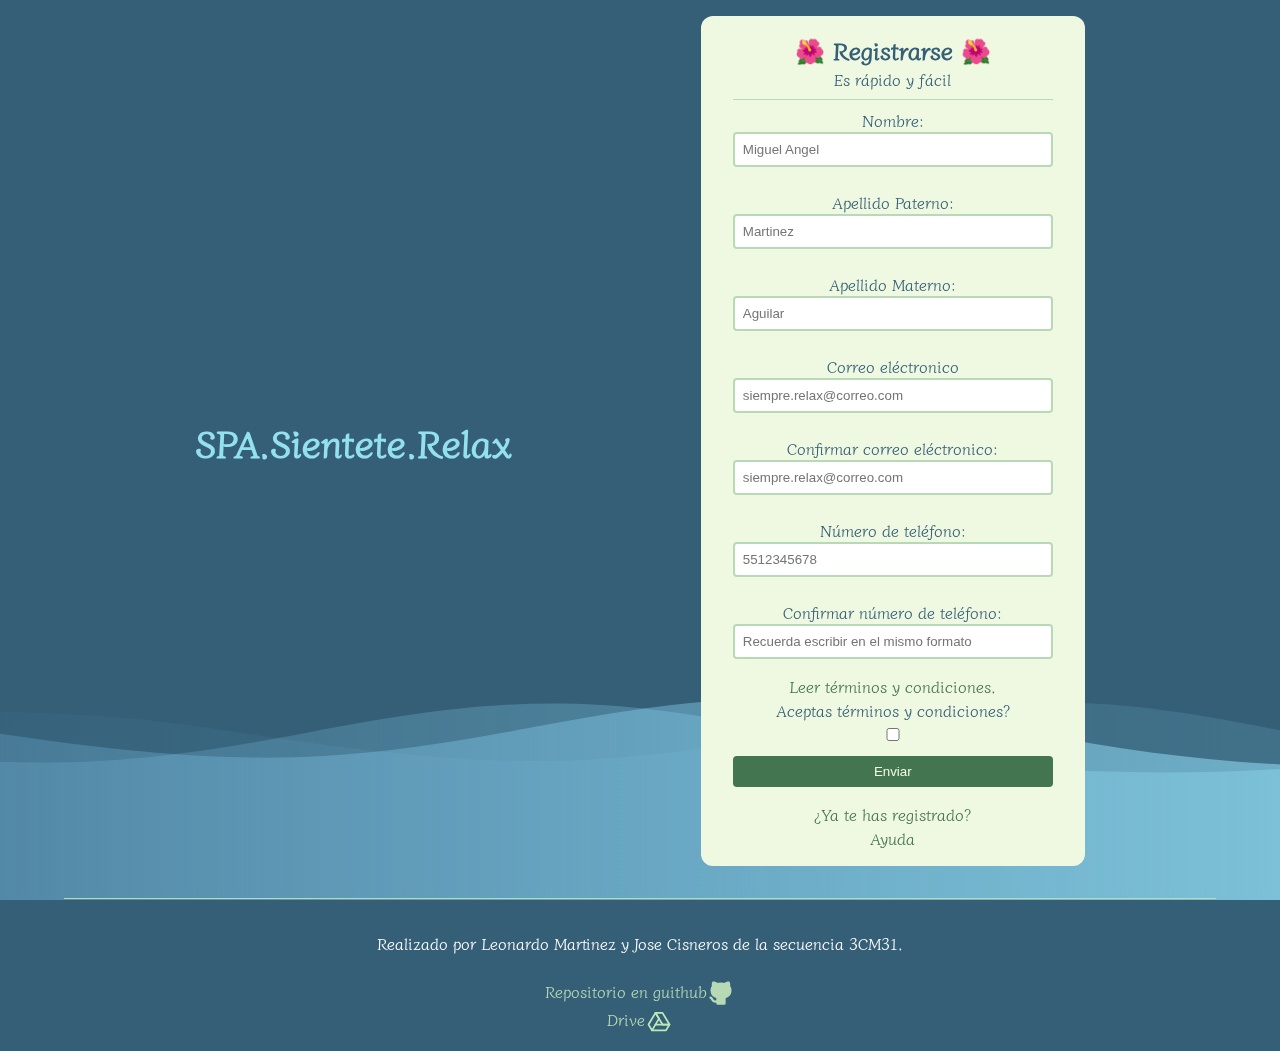
==== index.html @ 3a958ce1 "Inicio de sesión" ====
<!DOCTYPE html>
<html lang="es">
  <head>
    <meta charset="UTF-8">
    <meta name="viewport" content="width=device-width">
    <meta name="robots" content="index, follow">
    <meta name="theme-color" content="#14946E">
    <meta name="description" content="Un sistema de SPA para el registro de un cliente.">
    <!-- OPEN GRAPH ToDo-->
    <meta property="og:image" content="">
    <meta property="og:image:alt" content="Un sistema de SPA para el registro de un cliente.">
    <title>SPA</title>
    <link rel="icon" type="image/ico" href="img/icono.ico">
    <!--Style-->
    <link rel="preload" href="css/style.css" as="style">
    <link rel="stylesheet" href="css/style.css">
    <!--Tipografía-->
    <link rel="preconnect" href="https://fonts.googleapis.com">
    <link rel="preconnect" href="https://fonts.gstatic.com" crossorigin>
    <link href="https://fonts.googleapis.com/css2?family=Arvo&family=Diphylleia&display=swap" rel="stylesheet">
    <link href="https://fonts.googleapis.com/css2?family=Crimson+Text&display=swap" rel="stylesheet">
  </head>

  <body>
    <div class="flex">  
      <header>
        <h1>SPA.Sientete.Relax</h1>
      </header>
      <!--Formulario-->
      <section class="registrarse">
        <fieldset>
          <legend><h2>🌺 Registrarse 🌺</h2>Es rápido y fácil</legend>
          <form id="registro"> 
            <label for="nombre">Nombre: </label>
            <div class="campo">
              <input
                type="text"
                id="nombre"
                name="nombre"
                placeholder="Miguel Angel"
                pattern="[A-Za-zÁÉÍÓÚáéíóúüÜñÑ ]+"
                required
              >
            </div>
            <label for="apellidoP">Apellido Paterno: </label>
            <div class="campo">
                <input
                type="text"
                id="apellidoP"
                name="apellidoP"
                placeholder="Martinez"
                pattern="[A-Za-zÁÉÍÓÚáéíóúüÜñÑ ]+"
                required
              >
            </div>
            <label for="apellidoM">Apellido Materno: </label>
            <div class="campo">
                <input
                type="text"
                id="apellidoM"
                name="apellidoM"
                placeholder="Aguilar"
                required
              >
            </div>
            <label for="email">Correo eléctronico</label>
            <div class="campo">
              <input
                type="email"
                id="email"
                name="email"
                placeholder="siempre.relax@correo.com"
                pattern="[a-zA-Z0-9._%+-]+@[a-zA-Z0-9.-]+\.[a-zA-Z]{2,}"
                required
              >
              <p id="savedC"></p>
            </div>
            <label for="emailV"> Confirmar correo eléctronico:</label>
            <div class="campo">
              <input type="email" 
              id="emailV" 
              name="emailV" 
              placeholder="siempre.relax@correo.com"
              required
              >
              <p id="noMatchC"></p>
            </div>
            <label for="telefono">Número de teléfono: </label>
            <div class="campo">
              <input
              type="tel"
              id="telefono"
              name="telefono"
              placeholder="5512345678"
              pattern="[0-9]{10}"
              required
              >
            </div>
            <p id="savedT"></p>     
            <label for="telefonoV">Confirmar número de teléfono: </label>
            <div class="campo">  
              <input 
              type="tel" 
              id="telefonoV" 
              name="telefonoV"
              placeholder="Recuerda escribir en el mismo formato" 
              required
              >
            </div>
            <p id="noMatchT"></p>
            <a href="#" id="abrirT">Leer términos y condiciones.</a>
            <div class="campo"> 
            <label for="terminos">Aceptas términos y condiciones?</label>
            
              <input 
              type="checkbox" 
              id="terminos" 
              name="terminos" 
              required
              >
            </div>
            <div class="campo">
              <input type="submit" value="Enviar" class="enviar">
            </div>
          </form>
        </fieldset>
        <div class="footerRegistro">
          <div class="registrado">
              <a href="#" id="abrirIS">¿Ya te has registrado?</a>
              <div>
                <a href="#" id="abrirA">Ayuda</a>
              </div>
              <!--Inicio de Sesión-->
            <dialog id="ventanaIS">
              <div class="cerrar">
                <button id="cerrarIS">X</button>
              </div>
              <fieldset>
                <legend><h2>Iniciar sesión</h2></legend>
                <form id="formIniciarSesion">
                  <p id="noSavedN"></p>
                  <label for="nombreIS">Nombre: 
                    <input type="text" id="nombreIS" name="nombreIS" required>
                  </label>
                  <p id="noSavedC"></p>
                  <label for="emailIS">Correo eléctronico:
                    <input type="email" id="emailIS" name="emailIS" required>
                  </label>
                  <p id="noSavedT"></p>
                  <label for="telefonoIS">Teléfono:
                    <input type="tel" id="telefonoIS" name="telefonoIS" required>
                  </label>
                  <input 
                  id="iniciarS"
                  name="iniciarS" 
                  type="submit" 
                  value="Iniciar sesión"
                  class="enviar"
                  >
                </form>
              </fieldset>
            </dialog>
          </div> 
        </div>
      </section>
      <!--Terminos y Condiciones-->
      <section class="terminosYCondiciones">
        <dialog id="ventanaT">
          <h2>Términos y condiciones.</h2>
          <p>
            1. Aceptación de Términos Al acceder y utilizar nuestro sistema de
            spa, aceptas cumplir con los siguientes términos y condiciones. Si no
            estás de acuerdo con alguno de estos términos, te instamos a que no
            utilices nuestros servicios.
          </p>
          <p>
            2. Reservas y Cancelaciones
            <br>
            2.1. Reservas: Las reservas de servicios de spa se pueden realizar a
            través de nuestro sistema en línea o contactando directamente con
            nosotros. Al realizar una reserva, aceptas proporcionar información
            precisa y completa.
            <br>
            2.2. Cancelaciones: Te pedimos que notifiques cualquier cancelación
            con la mayor antelación posible. Podemos aplicar políticas de
            cancelación que pueden implicar cargos en ciertos casos.
          </p>
          <p>
            3. Política de Pagos.
            <br>
            3.1. Pagos: Los pagos por servicios se realizarán de acuerdo con
            nuestras tarifas vigentes. Aceptamos varios métodos de pago, que se
            detallarán durante el proceso de reserva.
            <br>
            3.2. Tarifas y Descuentos: Nos reservamos el derecho de cambiar
            nuestras tarifas en cualquier momento. Cualquier descuento o promoción
            estará sujeto a términos y condiciones específicos.
          </p>
          <p>
            4. Política de Privacidad
            <br>
            4.1. Información Personal: Al utilizar nuestros servicios, aceptas
            nuestra política de privacidad que regula el manejo de tu información
            personal. Consulta nuestra Declaración de Privacidad para obtener más
            detalles.
          </p>
          <p>
            5. Comportamiento del Cliente
            <br>
            5.1. Conducta Adecuada: Esperamos que todos nuestros clientes
            mantengan un comportamiento respetuoso y adecuado durante su visita al
            spa. Nos reservamos el derecho de negar servicios a cualquier persona
            que no cumpla con estas expectativas.
          </p>
          <p>
            6. Cambios en los Términos y Condiciones
            <br>
            6.1. Modificaciones: Nos reservamos el derecho de realizar cambios en
            estos términos y condiciones en cualquier momento. Los cambios serán
            efectivos inmediatamente después de su publicación en nuestro sistema.
          </p>
          <p>
            7. Limitación de Responsabilidad
            <br>
            7.1. Uso bajo su propio riesgo: El uso de nuestros servicios es bajo
            su propio riesgo. No nos hacemos responsables de lesiones, daños o
            pérdidas sufridas durante o como resultado del uso de nuestros
            servicios.
          </p>
          <p>
            8. Ley Aplicable
            <br>
            8.1. Jurisdicción: Estos términos y condiciones se rigen por las leyes
            del lugar donde operamos, y cualquier disputa estará sujeta a la
            jurisdicción de los tribunales de esa ubicación.
          </p>
        <div class="cerrar"><button id="cerrarT">Cerrar</button></div>
        </dialog>
      </section>
      <!--Boton de Ayuda-->
      <section class="preguntas">
        <dialog id="ventanaA">
          <h2>Preguntas frecuentes.</h2>
          <details>
            <summary>Campos sin capturar.</summary>
            Revisa bien que hayas capturado todos los datos, he inclusive revisa
            si has aceptado nuestros terminos y condiciones.
          </details>
          <details>
            <summary>Los campos no coinciden.</summary>
            Revisa bien que hayas capturado todos los datos, he inclusive revisa
            si has aceptado nuestros terminos y condiciones.
          </details>
          <details>
            <summary>Teléfono y/o Correo ya registrados</summary>
            Revisa bien que hayas capturado todos los datos, he inclusive revisa
            si has aceptado nuestros terminos y condiciones.
          </details>
          <details>
            <summary>No he recibido mi correo de confirmación.</summary>
            Revisa bien que hayas capturado todos los datos, he inclusive revisa
            si has aceptado nuestros terminos y condiciones.
          </details>
          <details>
            <summary>No he confirmado el correo eléctronico.</summary>
            Revisa bien que hayas capturado todos los datos, he inclusive revisa
            si has aceptado nuestros terminos y condiciones.
          </details>
          <details>
            <summary>Ya me he registrado.</summary>
            Revisa bien que hayas capturado todos los datos, he inclusive revisa
            si has aceptado nuestros terminos y condiciones.
          </details>
          <button id="cerrarA">Cerrar</button>
        </dialog>
      </section>
    </div>
    <!--Fin de la pagina-->
    <footer>
      <p class="creditos">Realizado por Leonardo Martinez y  Jose Cisneros de la secuencia 3CM31.</p>
      <br>
      <ul>
        <li>
          <a href="https://github.com/Lstrappare/SistemaSPA.git"
            >Repositorio en guithub
            <svg xmlns="http://www.w3.org/2000/svg" class="icon icon-tabler icon-tabler-brand-github-filled" width="28" height="28" viewBox="0 0 24 24" stroke-width="1.5" stroke="#000000" fill="none" stroke-linecap="round" stroke-linejoin="round">
              <path stroke="none" d="M0 0h24v24H0z" fill="none"/>
              <path d="M5.315 2.1c.791 -.113 1.9 .145 3.333 .966l.272 .161l.16 .1l.397 -.083a13.3 13.3 0 0 1 4.59 -.08l.456 .08l.396 .083l.161 -.1c1.385 -.84 2.487 -1.17 3.322 -1.148l.164 .008l.147 .017l.076 .014l.05 .011l.144 .047a1 1 0 0 1 .53 .514a5.2 5.2 0 0 1 .397 2.91l-.047 .267l-.046 .196l.123 .163c.574 .795 .93 1.728 1.03 2.707l.023 .295l.007 .272c0 3.855 -1.659 5.883 -4.644 6.68l-.245 .061l-.132 .029l.014 .161l.008 .157l.004 .365l-.002 .213l-.003 3.834a1 1 0 0 1 -.883 .993l-.117 .007h-6a1 1 0 0 1 -.993 -.883l-.007 -.117v-.734c-1.818 .26 -3.03 -.424 -4.11 -1.878l-.535 -.766c-.28 -.396 -.455 -.579 -.589 -.644l-.048 -.019a1 1 0 0 1 .564 -1.918c.642 .188 1.074 .568 1.57 1.239l.538 .769c.76 1.079 1.36 1.459 2.609 1.191l.001 -.678l-.018 -.168a5.03 5.03 0 0 1 -.021 -.824l.017 -.185l.019 -.12l-.108 -.024c-2.976 -.71 -4.703 -2.573 -4.875 -6.139l-.01 -.31l-.004 -.292a5.6 5.6 0 0 1 .908 -3.051l.152 -.222l.122 -.163l-.045 -.196a5.2 5.2 0 0 1 .145 -2.642l.1 -.282l.106 -.253a1 1 0 0 1 .529 -.514l.144 -.047l.154 -.03z" stroke-width="0" fill="currentColor" />
            </svg>
          </a>
        </li>
        <li>
          <a
            href="https://drive.google.com/drive/folders/1XBI8LFywdgY94xcroCEnF5yWQRRcpbFb?usp=sharing"
          >
            Drive
            <svg xmlns="http://www.w3.org/2000/svg" class="icon icon-tabler icon-tabler-brand-google-drive" width="28" height="28" viewBox="0 0 24 24" stroke-width="1.5" stroke="#bce9ba" fill="none" stroke-linecap="round" stroke-linejoin="round">
              <path stroke="none" d="M0 0h24v24H0z" fill="none"/>
              <path d="M12 10l-6 10l-3 -5l6 -10z" />
              <path d="M9 15h12l-3 5h-12" />
              <path d="M15 15l-6 -10h6l6 10z" />
            </svg>
          </a>
        </li>
      </ul>
    </footer>
    <svg class="fondo" version="1.1" xmlns="http://www.w3.org/2000/svg"
		  xmlns:xlink="http://www.w3.org/1999/xlink" x="0px" y="0px" width="100%" height="100%" viewBox="0 0 1600 900" preserveAspectRatio="xMidYMax slice">
      <defs>
        <linearGradient id="bg">
          <stop offset="0%" style="stop-color:rgba(130, 201, 249, 0.06)"></stop>
          <stop offset="100%" style="stop-color:#93e0efb7"></stop>
          <stop offset="50%" style="stop-color:#447551"></stop>
        </linearGradient>
        <path id="wave" fill="url(#bg)" d="M-363.852,502.589c0,0,236.988-41.997,505.475,0
        s371.981,38.998,575.971,0s293.985-39.278,505.474,5.859s493.475,48.368,716.963-4.995v560.106H-363.852V502.589z" />
      </defs>
      <g>
        <use xlink:href='#wave' opacity=".3">
          <animateTransform
            attributeName="transform"
            attributeType="XML"
            type="translate"
            dur="10s"
            calcMode="spline"
            values="270 230; -334 180; 270 230"
            keyTimes="0; .5; 1"
            keySplines="0.42, 0, 0.58, 1.0;0.42, 0, 0.58, 1.0"
            repeatCount="indefinite" />
        </use>
        <use xlink:href='#wave' opacity=".6">
          <animateTransform
            attributeName="transform"
            attributeType="XML"
            type="translate"
            dur="8s"
            calcMode="spline"
            values="-270 230;243 220;-270 230"
            keyTimes="0; .6; 1"
            keySplines="0.42, 0, 0.58, 1.0;0.42, 0, 0.58, 1.0"
            repeatCount="indefinite" />
        </use>
        <use xlink:href='#wave' opacty=".9">
          <animateTransform
            attributeName="transform"
            attributeType="XML"
            type="translate"
            dur="6s"
            calcMode="spline"
            values="0 230;-140 200;0 230"
            keyTimes="0; .4; 1"
            keySplines="0.42, 0, 0.58, 1.0;0.42, 0, 0.58, 1.0"
            repeatCount="indefinite" />
        </use>
      </g>
    </svg>
    <script src="script.js"></script>
  </body>
</html>
---- css/style.css ----
/* Paleta de colores */
:root{
  --colorPrimario:#345f77; 
  --colorSecundario:#93e0ef;
  --colorFondo:#eff8e1;
  --colorElementos:#b7d9b6;
  --colorNeutro:#447551;
  --error: #ff0000;
  --negro: #000;
  --blanco: #fff;
}

/* Resetear estilos */
* {
  margin: 0;
  padding: 0;
  box-sizing: border-box;
}

body {
  font-family: 'Arvo', serif;
  font-family: 'Diphylleia', serif;
  background-color: var(--colorPrimario);
  margin: 1rem 4rem;
}

.flex{
  display: flex;
  flex-direction: column;
  align-items: center;
}

header {
  font-size: .8rem;
  margin-bottom: 1rem;
  text-align: center;
  color: var(--colorSecundario);
}

/* Formulario de registro */
.registrarse {
  color: var(--colorPrimario);
  font-size: .8rem;
  padding: 1rem 2rem;
  text-align: center;
  max-width: 400rem ;
  background-color: var(--colorFondo);
  border-radius: 12px;
}

fieldset {
  border: hidden;
}

form {
  display: flex;
  flex-direction: column;
  align-items: center;
}

legend {
  font-size: .8rem;
  width: 100%;
  border-bottom: 1px solid var(--colorElementos); 
  padding-bottom: .5rem;
}
  
input {
  padding: .3rem;
  margin-bottom: 8px;
  border: 2px solid var(--colorElementos);
  border-radius: 4px;
}

@media (min-width: 375px) {
  header{
    font-size: 1rem;
  }

  .registrarse{
    font-size: .9rem;
  }

  legend{
    font-size: .9rem;
  }

  input{
    padding: .5rem;
  }
}

@media (min-width: 425px) {
  .registrarse{
    font-size: 1rem;
  }

  legend{
    font-size: 1rem;
  }
}

.campo{
  max-width: 30rem;
}

/* Mensajes de error */
#noMatchC, #noMatchT, #savedT, #savedC,
#noSavedN, #noSavedC, #noSavedT{
  color: var(--error);
}

a{
  text-decoration: none;
  color: var(--colorNeutro);
}

a:hover{
  text-decoration: underline;
}
  
.enviar {
  border: 0;
  background-color: var(--colorNeutro);
  color: var(--colorFondo);
  cursor: pointer;
}

.enviar:hover{
  background-color: var(--colorElementos);
  color: var(--colorNeutro);
}

/* Ventanas */

dialog{
  border: 3px solid var(--colorElementos);
  background-color: var(--colorFondo);
  margin: 1rem;
  padding: 1rem;
  font-family: 'Crimson Text', serif;
  width: 14.4rem;
  max-height: 31rem;
  top: 50%;
  left: 50%;
  transform: translate(-57%, -50%);
}

#ventanaIS{
  font-family: 'Arvo', serif;
  font-family: 'Diphylleia', serif;
}

#ventanaIS legend{
  padding: .5rem;
  border-top: 1px solid var(--colorElementos);
}

#cerrarT, #cerrarA{
  background-color: var(--colorNeutro);
  color: var(--colorFondo);
  border-radius: 4px;
  margin-top: .5rem;
  padding: .2rem 1rem;
}

#cerrarT:hover{
  background-color: var(--colorElementos);
  color: var(--colorNeutro);
}

.cerrar{
  text-align: right;
}

#cerrarIS{
  margin-bottom: .2rem;
  border-radius: 4px;
  border: 0;
  background-color: var(--colorNeutro);
  width: 1.3rem;
  height: 1.2rem;
  color: var(--colorElementos);
}

#cerrarIS:hover {
  background-color: var(--colorElementos);
  color: var(--colorNeutro);
}

/*Pantallas grandes*/
@media (min-width: 768px) {
  .flex{
    flex-direction: row;
    justify-content: center;
  }

  header{
    font-size: 1.2rem;
    width: 10rem;
    margin: 0 15%;
  }

  .registrarse {
    text-align: center;
    width: 30rem;
    margin: 0 15%;
    padding: 1rem 2rem;
  }

  label{
    margin-top: .5rem;
  }

  input{
    width: 20rem;
    margin-bottom: 15px;
  }

  dialog{
    width: 25rem;
    top: 50%;
    left: 50%;
    transform: translate(-50%, -50%);
  }
}
  
/* footer styles */
footer {
  text-align: center;
  margin-top: 2rem;
  padding-top: 2rem;
  border-top: 1px solid var(--colorElementos);
}

.creditos{
  color: var(--blanco);
}

ul{
  list-style: none;
}
  
footer a {
  
  color: var(--colorElementos);
  display: flex;
  justify-content: center;
}

/*Fondo de pantalla*/
.fondo {
  z-index: -1;
  position: fixed;
  bottom: 0;
  left: 0;
  width: 100vw;
  height: 100vh;
}
---- css/style.css ----
/* Paleta de colores */
:root{
  --colorPrimario:#345f77; 
  --colorSecundario:#93e0ef;
  --colorFondo:#eff8e1;
  --colorElementos:#b7d9b6;
  --colorNeutro:#447551;
  --error: #ff0000;
  --negro: #000;
  --blanco: #fff;
}

/* Resetear estilos */
* {
  margin: 0;
  padding: 0;
  box-sizing: border-box;
}

body {
  font-family: 'Arvo', serif;
  font-family: 'Diphylleia', serif;
  background-color: var(--colorPrimario);
  margin: 1rem 4rem;
}

.flex{
  display: flex;
  flex-direction: column;
  align-items: center;
}

header {
  font-size: .8rem;
  margin-bottom: 1rem;
  text-align: center;
  color: var(--colorSecundario);
}

/* Formulario de registro */
.registrarse {
  color: var(--colorPrimario);
  font-size: .8rem;
  padding: 1rem 2rem;
  text-align: center;
  max-width: 400rem ;
  background-color: var(--colorFondo);
  border-radius: 12px;
}

fieldset {
  border: hidden;
}

form {
  display: flex;
  flex-direction: column;
  align-items: center;
}

legend {
  font-size: .8rem;
  width: 100%;
  border-bottom: 1px solid var(--colorElementos); 
  padding-bottom: .5rem;
}
  
input {
  padding: .3rem;
  margin-bottom: 8px;
  border: 2px solid var(--colorElementos);
  border-radius: 4px;
}

@media (min-width: 375px) {
  header{
    font-size: 1rem;
  }

  .registrarse{
    font-size: .9rem;
  }

  legend{
    font-size: .9rem;
  }

  input{
    padding: .5rem;
  }
}

@media (min-width: 425px) {
  .registrarse{
    font-size: 1rem;
  }

  legend{
    font-size: 1rem;
  }
}

.campo{
  max-width: 30rem;
}

/* Mensajes de error */
#noMatchC, #noMatchT, #savedT, #savedC,
#noSavedN, #noSavedC, #noSavedT{
  color: var(--error);
}

a{
  text-decoration: none;
  color: var(--colorNeutro);
}

a:hover{
  text-decoration: underline;
}
  
.enviar {
  border: 0;
  background-color: var(--colorNeutro);
  color: var(--colorFondo);
  cursor: pointer;
}

.enviar:hover{
  background-color: var(--colorElementos);
  color: var(--colorNeutro);
}

/* Ventanas */

dialog{
  border: 3px solid var(--colorElementos);
  background-color: var(--colorFondo);
  margin: 1rem;
  padding: 1rem;
  font-family: 'Crimson Text', serif;
  width: 14.4rem;
  max-height: 31rem;
  top: 50%;
  left: 50%;
  transform: translate(-57%, -50%);
}

#ventanaIS{
  font-family: 'Arvo', serif;
  font-family: 'Diphylleia', serif;
}

#ventanaIS legend{
  padding: .5rem;
  border-top: 1px solid var(--colorElementos);
}

#cerrarT, #cerrarA{
  background-color: var(--colorNeutro);
  color: var(--colorFondo);
  border-radius: 4px;
  margin-top: .5rem;
  padding: .2rem 1rem;
}

#cerrarT:hover{
  background-color: var(--colorElementos);
  color: var(--colorNeutro);
}

.cerrar{
  text-align: right;
}

#cerrarIS{
  margin-bottom: .2rem;
  border-radius: 4px;
  border: 0;
  background-color: var(--colorNeutro);
  width: 1.3rem;
  height: 1.2rem;
  color: var(--colorElementos);
}

#cerrarIS:hover {
  background-color: var(--colorElementos);
  color: var(--colorNeutro);
}

/*Pantallas grandes*/
@media (min-width: 768px) {
  .flex{
    flex-direction: row;
    justify-content: center;
  }

  header{
    font-size: 1.2rem;
    width: 10rem;
    margin: 0 15%;
  }

  .registrarse {
    text-align: center;
    width: 30rem;
    margin: 0 15%;
    padding: 1rem 2rem;
  }

  label{
    margin-top: .5rem;
  }

  input{
    width: 20rem;
    margin-bottom: 15px;
  }

  dialog{
    width: 25rem;
    top: 50%;
    left: 50%;
    transform: translate(-50%, -50%);
  }
}
  
/* footer styles */
footer {
  text-align: center;
  margin-top: 2rem;
  padding-top: 2rem;
  border-top: 1px solid var(--colorElementos);
}

.creditos{
  color: var(--blanco);
}

ul{
  list-style: none;
}
  
footer a {
  
  color: var(--colorElementos);
  display: flex;
  justify-content: center;
}

/*Fondo de pantalla*/
.fondo {
  z-index: -1;
  position: fixed;
  bottom: 0;
  left: 0;
  width: 100vw;
  height: 100vh;
}
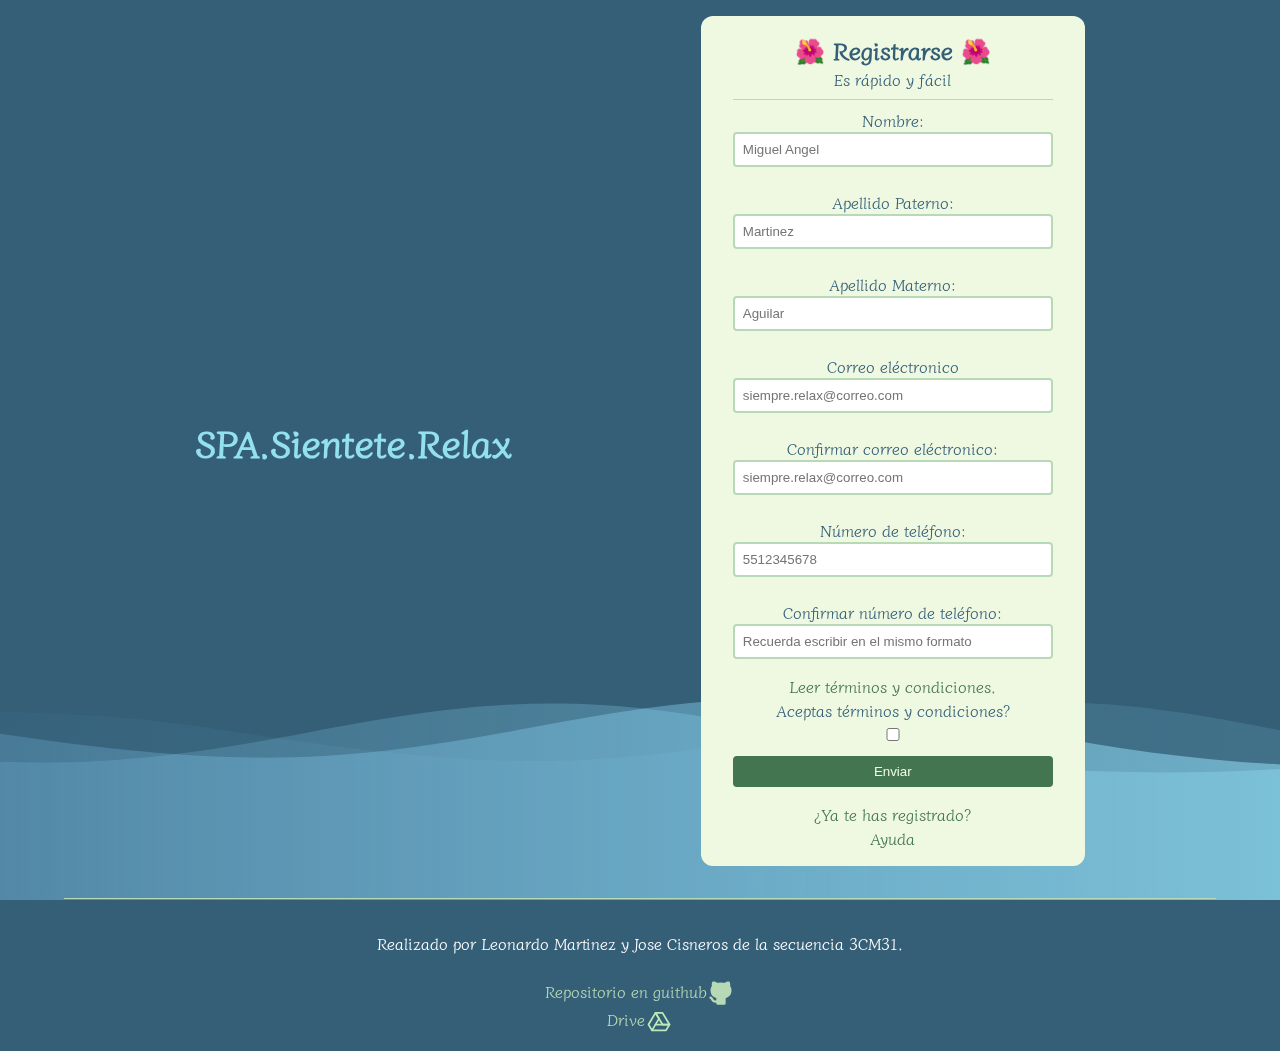
==== commit 1ad456a3: "Recuperando información" ====
--- a/index.html
+++ b/index.html
@@ -132,7 +132,7 @@
               </div>
               <!--Inicio de Sesión-->
             <dialog id="ventanaIS">
-              <div class="cerrar">
+              <div class="contBoton">
                 <button id="cerrarIS">X</button>
               </div>
               <fieldset>
@@ -140,15 +140,21 @@
                 <form id="formIniciarSesion">
                   <p id="noSavedN"></p>
                   <label for="nombreIS">Nombre: 
-                    <input type="text" id="nombreIS" name="nombreIS" required>
+                    <div class="campo">
+                      <input type="text" id="nombreIS" name="nombreIS" required>
+                    </div>
                   </label>
                   <p id="noSavedC"></p>
                   <label for="emailIS">Correo eléctronico:
-                    <input type="email" id="emailIS" name="emailIS" required>
-                  </label>
+                    <div class="campo">
+                      <input type="email" id="emailIS" name="emailIS" required>
+                    </div>
+                    </label>
                   <p id="noSavedT"></p>
                   <label for="telefonoIS">Teléfono:
-                    <input type="tel" id="telefonoIS" name="telefonoIS" required>
+                    <div class="campo">
+                      <input type="tel" id="telefonoIS" name="telefonoIS" required>
+                    </div>
                   </label>
                   <input 
                   id="iniciarS"
@@ -234,7 +240,9 @@
             del lugar donde operamos, y cualquier disputa estará sujeta a la
             jurisdicción de los tribunales de esa ubicación.
           </p>
-        <div class="cerrar"><button id="cerrarT">Cerrar</button></div>
+        <div class="contBoton">
+          <button id="cerrarT">Cerrar</button>
+        </div>
         </dialog>
       </section>
       <!--Boton de Ayuda-->
@@ -243,35 +251,57 @@
           <h2>Preguntas frecuentes.</h2>
           <details>
             <summary>Campos sin capturar.</summary>
-            Revisa bien que hayas capturado todos los datos, he inclusive revisa
-            si has aceptado nuestros terminos y condiciones.
+            Asegúrate de completar todos los campos obligatorios del formulario de registro.
+            Revisa que cada campo tenga la información solicitada, como nombre, apellido, 
+            correo electrónico, teléfono, y que hayas aceptado los términos y condiciones.
           </details>
           <details>
             <summary>Los campos no coinciden.</summary>
-            Revisa bien que hayas capturado todos los datos, he inclusive revisa
-            si has aceptado nuestros terminos y condiciones.
+            Verifica que la información ingresada en los campos de confirmación 
+            (como correo electrónico y teléfono) sea idéntica a la información 
+            proporcionada inicialmente. Esto incluye verificar que los 
+            correos electrónicos y números de teléfono sean iguales en los campos de confirmación 
+            y que sigan el mismo formato.
+          </details>
+          <details>
+            <summary>Formato del Correo eléctronico.</summary>
+            Recuerda siempre incluir el "@" para que puedas registrar tu correo
+          </details>
+          <details>
+            <summary>Formato del número de teléfono.</summary>
+            Recuerda escribir tu número de teléfono sin espacios, ni guiones.
+            También recuerda que solo se admiten números de teléfonos de 10 dígitos.
           </details>
           <details>
             <summary>Teléfono y/o Correo ya registrados</summary>
-            Revisa bien que hayas capturado todos los datos, he inclusive revisa
-            si has aceptado nuestros terminos y condiciones.
+            Si recibes este mensaje, es posible que el correo electrónico o el 
+            número de teléfono que estás ingresando ya estén asociados con una 
+            cuenta existente en el sistema. Intenta usar diferentes credenciales 
+            o verifica si ya te has registrado previamente con esa información.
           </details>
           <details>
             <summary>No he recibido mi correo de confirmación.</summary>
-            Revisa bien que hayas capturado todos los datos, he inclusive revisa
-            si has aceptado nuestros terminos y condiciones.
+            Si no recibes el correo electrónico de confirmación después de registrarte,
+            revisa tu bandeja de entrada, pero también verifica la carpeta de spam o correo no deseado.
+            Asegúrate de haber proporcionado la dirección de correo electrónico correcta al registrarte.
           </details>
           <details>
             <summary>No he confirmado el correo eléctronico.</summary>
-            Revisa bien que hayas capturado todos los datos, he inclusive revisa
-            si has aceptado nuestros terminos y condiciones.
+            Después de registrarte, es posible que debas confirmar tu 
+            dirección de correo electrónico haciendo clic en un enlace 
+            de confirmación enviado a tu bandeja de entrada. Si no has 
+            realizado esta confirmación, verifica tu correo electrónico y 
+            sigue las instrucciones.
           </details>
           <details>
             <summary>Ya me he registrado.</summary>
-            Revisa bien que hayas capturado todos los datos, he inclusive revisa
-            si has aceptado nuestros terminos y condiciones.
-          </details>
-          <button id="cerrarA">Cerrar</button>
+            Si recibes este mensaje y estás seguro de haber completado 
+            el registro anteriormente, intenta iniciar sesión en lugar de volver a registrarte. 
+            Utiliza la opción de iniciar sesión con las credenciales que proporcionaste previamente.
+          </details>  
+          <div class="contBoton">
+            <button id="cerrarA">Cerrar</button>
+          </div>
         </dialog>
       </section>
     </div>
--- a/css/style.css
+++ b/css/style.css
@@ -43,7 +43,7 @@
   font-size: .8rem;
   padding: 1rem 2rem;
   text-align: center;
-  max-width: 400rem ;
+  max-width: 400rem;
   background-color: var(--colorFondo);
   border-radius: 12px;
 }
@@ -98,9 +98,10 @@
   legend{
     font-size: 1rem;
   }
-}
-
-.campo{
+  
+}
+
+.campo {
   max-width: 30rem;
 }
 
@@ -110,7 +111,7 @@
   color: var(--error);
 }
 
-a{
+a {
   text-decoration: none;
   color: var(--colorNeutro);
 }
@@ -126,54 +127,73 @@
   cursor: pointer;
 }
 
-.enviar:hover{
+.enviar:hover {
   background-color: var(--colorElementos);
   color: var(--colorNeutro);
 }
 
 /* Ventanas */
 
-dialog{
+dialog {
   border: 3px solid var(--colorElementos);
   background-color: var(--colorFondo);
   margin: 1rem;
   padding: 1rem;
   font-family: 'Crimson Text', serif;
-  width: 14.4rem;
+  width: 15rem;
   max-height: 31rem;
   top: 50%;
   left: 50%;
   transform: translate(-57%, -50%);
 }
 
-#ventanaIS{
-  font-family: 'Arvo', serif;
-  font-family: 'Diphylleia', serif;
-}
-
-#ventanaIS legend{
-  padding: .5rem;
-  border-top: 1px solid var(--colorElementos);
-}
-
-#cerrarT, #cerrarA{
+
+/* Ventana de términos y de ayuda */
+
+#ventanaT p {
+  margin: 1rem 0;
+}
+
+#ventanaA h2 {
+  color: var(--colorPrimario);
+  padding: .2rem;
+  border-bottom: 1px solid var(--colorElementos);
+  margin-bottom: 1rem;
+}
+
+#ventanaA summary {
+  color: var(--colorPrimario);
+  border-bottom: 1px solid var(--colorElementos);
+  margin: .3rem 0;
+}
+
+#cerrarT, #cerrarA {
   background-color: var(--colorNeutro);
   color: var(--colorFondo);
+  border: 0;
   border-radius: 4px;
   margin-top: .5rem;
   padding: .2rem 1rem;
 }
 
-#cerrarT:hover{
+#cerrarT:hover, #cerrarA:hover {
   background-color: var(--colorElementos);
   color: var(--colorNeutro);
 }
 
-.cerrar{
-  text-align: right;
-}
-
-#cerrarIS{
+#ventanaIS {
+  position: relative;
+  padding: .5rem;
+  font-family: 'Arvo', serif;
+  font-family: 'Diphylleia', serif;
+}
+
+#ventanaIS legend {
+  padding: .5rem;
+  border-top: 1px solid var(--colorElementos);
+}
+
+#cerrarIS {
   margin-bottom: .2rem;
   border-radius: 4px;
   border: 0;
@@ -188,14 +208,18 @@
   color: var(--colorNeutro);
 }
 
+.contBoton {
+  text-align: right;
+}
+
 /*Pantallas grandes*/
 @media (min-width: 768px) {
-  .flex{
+  .flex {
     flex-direction: row;
     justify-content: center;
   }
 
-  header{
+  header {
     font-size: 1.2rem;
     width: 10rem;
     margin: 0 15%;
@@ -208,21 +232,23 @@
     padding: 1rem 2rem;
   }
 
-  label{
+  label {
     margin-top: .5rem;
   }
 
-  input{
+  input {
     width: 20rem;
     margin-bottom: 15px;
   }
 
-  dialog{
+  dialog {
     width: 25rem;
     top: 50%;
     left: 50%;
     transform: translate(-50%, -50%);
   }
+
+  
 }
   
 /* footer styles */
@@ -233,11 +259,11 @@
   border-top: 1px solid var(--colorElementos);
 }
 
-.creditos{
+.creditos {
   color: var(--blanco);
 }
 
-ul{
+ul {
   list-style: none;
 }
   
--- a/css/style.css
+++ b/css/style.css
@@ -43,7 +43,7 @@
   font-size: .8rem;
   padding: 1rem 2rem;
   text-align: center;
-  max-width: 400rem ;
+  max-width: 400rem;
   background-color: var(--colorFondo);
   border-radius: 12px;
 }
@@ -98,9 +98,10 @@
   legend{
     font-size: 1rem;
   }
-}
-
-.campo{
+  
+}
+
+.campo {
   max-width: 30rem;
 }
 
@@ -110,7 +111,7 @@
   color: var(--error);
 }
 
-a{
+a {
   text-decoration: none;
   color: var(--colorNeutro);
 }
@@ -126,54 +127,73 @@
   cursor: pointer;
 }
 
-.enviar:hover{
+.enviar:hover {
   background-color: var(--colorElementos);
   color: var(--colorNeutro);
 }
 
 /* Ventanas */
 
-dialog{
+dialog {
   border: 3px solid var(--colorElementos);
   background-color: var(--colorFondo);
   margin: 1rem;
   padding: 1rem;
   font-family: 'Crimson Text', serif;
-  width: 14.4rem;
+  width: 15rem;
   max-height: 31rem;
   top: 50%;
   left: 50%;
   transform: translate(-57%, -50%);
 }
 
-#ventanaIS{
-  font-family: 'Arvo', serif;
-  font-family: 'Diphylleia', serif;
-}
-
-#ventanaIS legend{
-  padding: .5rem;
-  border-top: 1px solid var(--colorElementos);
-}
-
-#cerrarT, #cerrarA{
+
+/* Ventana de términos y de ayuda */
+
+#ventanaT p {
+  margin: 1rem 0;
+}
+
+#ventanaA h2 {
+  color: var(--colorPrimario);
+  padding: .2rem;
+  border-bottom: 1px solid var(--colorElementos);
+  margin-bottom: 1rem;
+}
+
+#ventanaA summary {
+  color: var(--colorPrimario);
+  border-bottom: 1px solid var(--colorElementos);
+  margin: .3rem 0;
+}
+
+#cerrarT, #cerrarA {
   background-color: var(--colorNeutro);
   color: var(--colorFondo);
+  border: 0;
   border-radius: 4px;
   margin-top: .5rem;
   padding: .2rem 1rem;
 }
 
-#cerrarT:hover{
+#cerrarT:hover, #cerrarA:hover {
   background-color: var(--colorElementos);
   color: var(--colorNeutro);
 }
 
-.cerrar{
-  text-align: right;
-}
-
-#cerrarIS{
+#ventanaIS {
+  position: relative;
+  padding: .5rem;
+  font-family: 'Arvo', serif;
+  font-family: 'Diphylleia', serif;
+}
+
+#ventanaIS legend {
+  padding: .5rem;
+  border-top: 1px solid var(--colorElementos);
+}
+
+#cerrarIS {
   margin-bottom: .2rem;
   border-radius: 4px;
   border: 0;
@@ -188,14 +208,18 @@
   color: var(--colorNeutro);
 }
 
+.contBoton {
+  text-align: right;
+}
+
 /*Pantallas grandes*/
 @media (min-width: 768px) {
-  .flex{
+  .flex {
     flex-direction: row;
     justify-content: center;
   }
 
-  header{
+  header {
     font-size: 1.2rem;
     width: 10rem;
     margin: 0 15%;
@@ -208,21 +232,23 @@
     padding: 1rem 2rem;
   }
 
-  label{
+  label {
     margin-top: .5rem;
   }
 
-  input{
+  input {
     width: 20rem;
     margin-bottom: 15px;
   }
 
-  dialog{
+  dialog {
     width: 25rem;
     top: 50%;
     left: 50%;
     transform: translate(-50%, -50%);
   }
+
+  
 }
   
 /* footer styles */
@@ -233,11 +259,11 @@
   border-top: 1px solid var(--colorElementos);
 }
 
-.creditos{
+.creditos {
   color: var(--blanco);
 }
 
-ul{
+ul {
   list-style: none;
 }
   
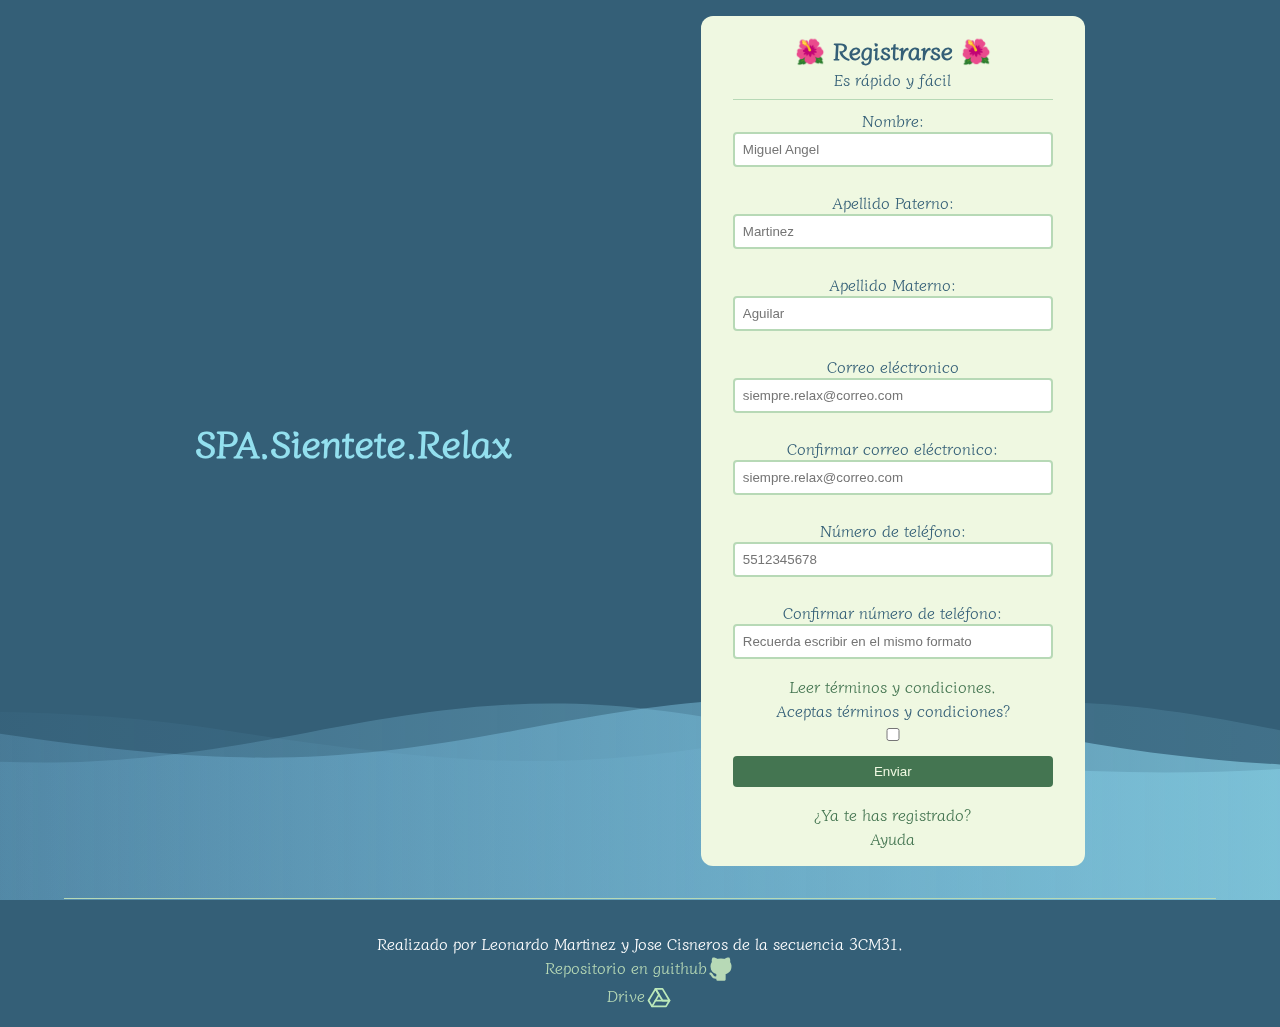
==== commit 82247687: "Validación token y solución de errores" ====
--- a/index.html
+++ b/index.html
@@ -280,20 +280,6 @@
             o verifica si ya te has registrado previamente con esa información.
           </details>
           <details>
-            <summary>No he recibido mi correo de confirmación.</summary>
-            Si no recibes el correo electrónico de confirmación después de registrarte,
-            revisa tu bandeja de entrada, pero también verifica la carpeta de spam o correo no deseado.
-            Asegúrate de haber proporcionado la dirección de correo electrónico correcta al registrarte.
-          </details>
-          <details>
-            <summary>No he confirmado el correo eléctronico.</summary>
-            Después de registrarte, es posible que debas confirmar tu 
-            dirección de correo electrónico haciendo clic en un enlace 
-            de confirmación enviado a tu bandeja de entrada. Si no has 
-            realizado esta confirmación, verifica tu correo electrónico y 
-            sigue las instrucciones.
-          </details>
-          <details>
             <summary>Ya me he registrado.</summary>
             Si recibes este mensaje y estás seguro de haber completado 
             el registro anteriormente, intenta iniciar sesión en lugar de volver a registrarte. 
@@ -308,7 +294,6 @@
     <!--Fin de la pagina-->
     <footer>
       <p class="creditos">Realizado por Leonardo Martinez y  Jose Cisneros de la secuencia 3CM31.</p>
-      <br>
       <ul>
         <li>
           <a href="https://github.com/Lstrappare/SistemaSPA.git"
@@ -334,6 +319,11 @@
         </li>
       </ul>
     </footer>
+
+    <!-- Agrega este div para la pantalla de carga -->
+    <div id="loader" class="loader-container">
+      <div class="loader"></div>
+    </div>
     <svg class="fondo" version="1.1" xmlns="http://www.w3.org/2000/svg"
 		  xmlns:xlink="http://www.w3.org/1999/xlink" x="0px" y="0px" width="100%" height="100%" viewBox="0 0 1600 900" preserveAspectRatio="xMidYMax slice">
       <defs>
--- a/css/style.css
+++ b/css/style.css
@@ -107,7 +107,7 @@
 
 /* Mensajes de error */
 #noMatchC, #noMatchT, #savedT, #savedC,
-#noSavedN, #noSavedC, #noSavedT{
+#noSavedN, #noSavedC, #noSavedT, #errorT{
   color: var(--error);
 }
 
@@ -283,3 +283,32 @@
   width: 100vw;
   height: 100vh;
 }
+
+
+/* Agrega estos estilos para la pantalla de carga */
+.loader-container {
+  display: none;
+  position: fixed;
+  top: 0;
+  left: 0;
+  width: 100%;
+  height: 100%;
+  background-color: rgba(255, 255, 255, 0.3);
+  z-index: 9999;
+  justify-content: center;
+  align-items: center;
+}
+
+.loader {
+  border: 8px solid var(--colorPrimario);
+  border-top: 8px solid var(--colorSecundario);
+  border-radius: 50%;
+  width: 50px;
+  height: 50px;
+  animation: cargando 1s linear infinite;
+}
+
+@keyframes cargando {
+  0% { transform: rotate(0deg); }
+  100% { transform: rotate(360deg); }
+}
--- a/css/style.css
+++ b/css/style.css
@@ -107,7 +107,7 @@
 
 /* Mensajes de error */
 #noMatchC, #noMatchT, #savedT, #savedC,
-#noSavedN, #noSavedC, #noSavedT{
+#noSavedN, #noSavedC, #noSavedT, #errorT{
   color: var(--error);
 }
 
@@ -283,3 +283,32 @@
   width: 100vw;
   height: 100vh;
 }
+
+
+/* Agrega estos estilos para la pantalla de carga */
+.loader-container {
+  display: none;
+  position: fixed;
+  top: 0;
+  left: 0;
+  width: 100%;
+  height: 100%;
+  background-color: rgba(255, 255, 255, 0.3);
+  z-index: 9999;
+  justify-content: center;
+  align-items: center;
+}
+
+.loader {
+  border: 8px solid var(--colorPrimario);
+  border-top: 8px solid var(--colorSecundario);
+  border-radius: 50%;
+  width: 50px;
+  height: 50px;
+  animation: cargando 1s linear infinite;
+}
+
+@keyframes cargando {
+  0% { transform: rotate(0deg); }
+  100% { transform: rotate(360deg); }
+}
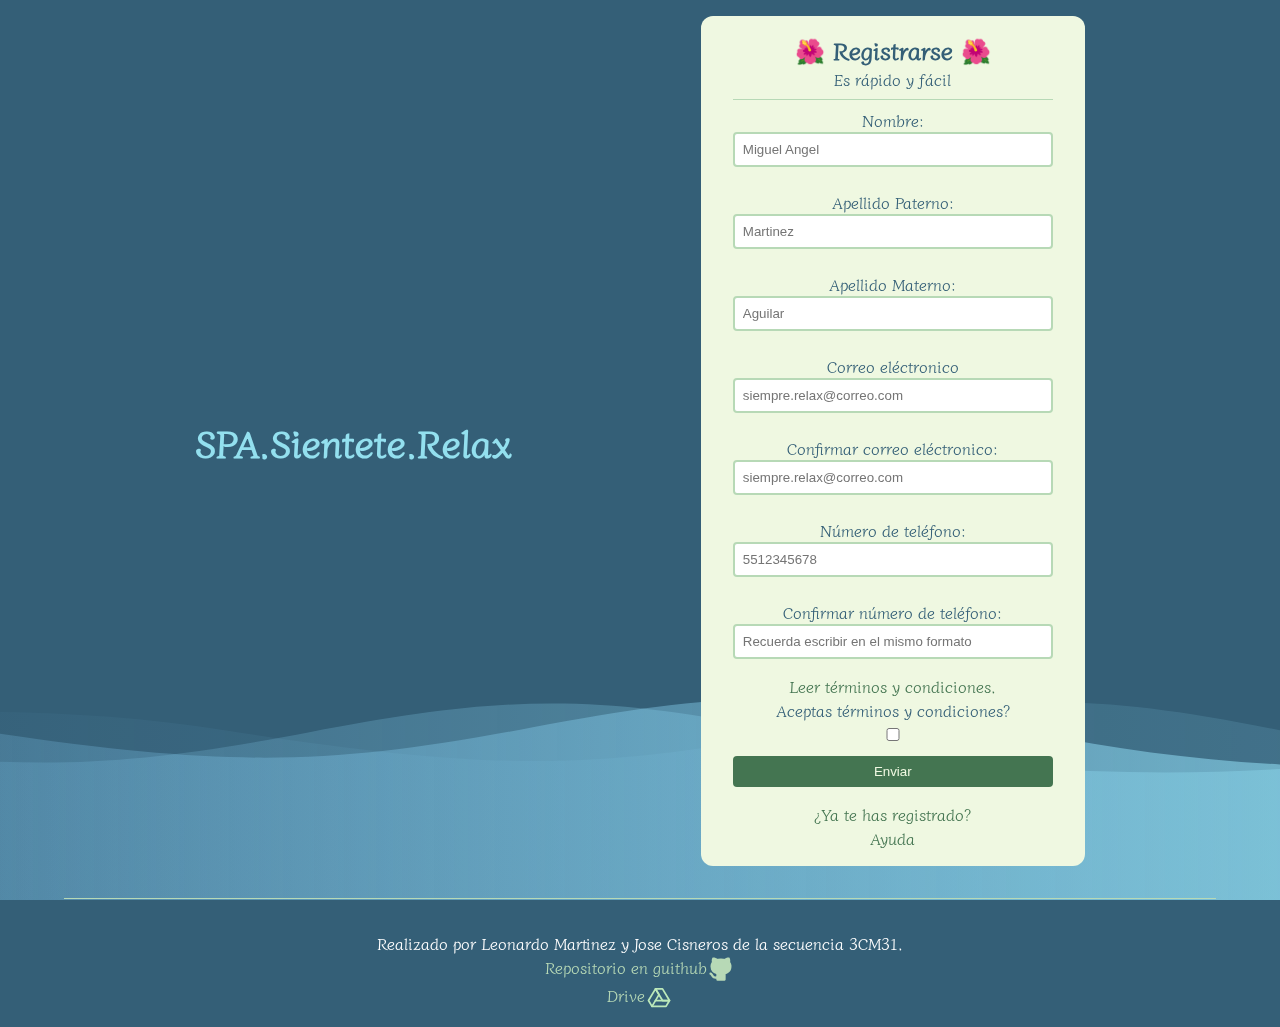
==== commit 20b63cfc: "Update index.html" ====
--- a/index.html
+++ b/index.html
@@ -4,10 +4,10 @@
     <meta charset="UTF-8">
     <meta name="viewport" content="width=device-width">
     <meta name="robots" content="index, follow">
-    <meta name="theme-color" content="#14946E">
+    <meta name="theme-color" content="#345f77">
     <meta name="description" content="Un sistema de SPA para el registro de un cliente.">
-    <!-- OPEN GRAPH ToDo-->
-    <meta property="og:image" content="">
+    <!-- OPEN GRAPH -->
+    <meta property="og:image" content="https://lstrappare.github.io/SistemaSPA/">
     <meta property="og:image:alt" content="Un sistema de SPA para el registro de un cliente.">
     <title>SPA</title>
     <link rel="icon" type="image/ico" href="img/icono.ico">
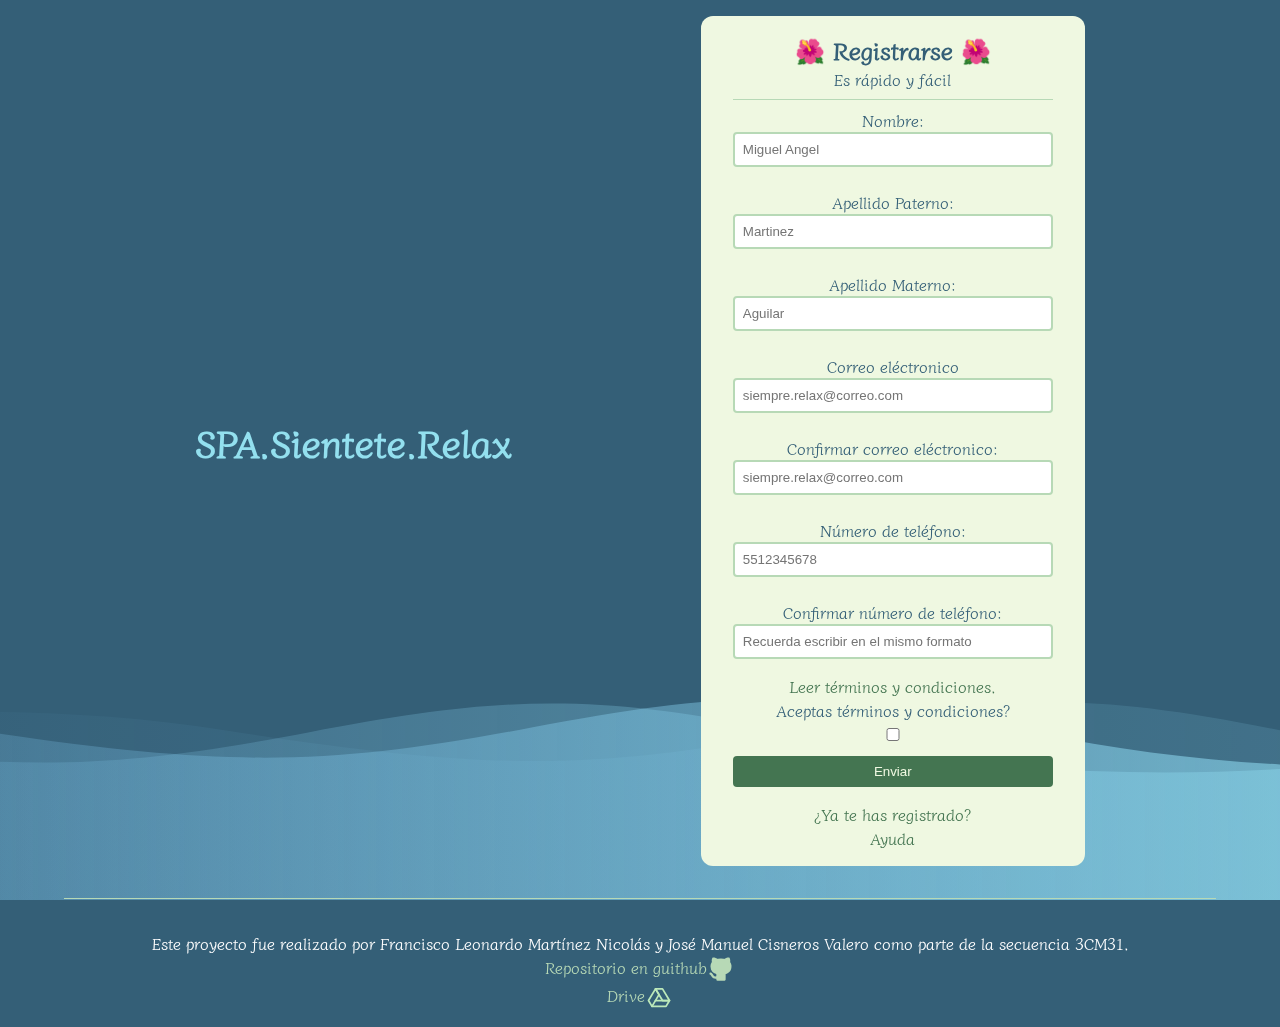
==== commit 20e8b4b4: "Terminando Proyecto" ====
--- a/index.html
+++ b/index.html
@@ -293,7 +293,7 @@
     </div>
     <!--Fin de la pagina-->
     <footer>
-      <p class="creditos">Realizado por Leonardo Martinez y  Jose Cisneros de la secuencia 3CM31.</p>
+      <p class="creditos">Este proyecto fue realizado por Francisco Leonardo Martínez Nicolás y José Manuel Cisneros Valero como parte de la secuencia 3CM31.</p>
       <ul>
         <li>
           <a href="https://github.com/Lstrappare/SistemaSPA.git"
@@ -374,6 +374,6 @@
         </use>
       </g>
     </svg>
-    <script src="script.js"></script>
+    <script src="js/script.js"></script>
   </body>
 </html>
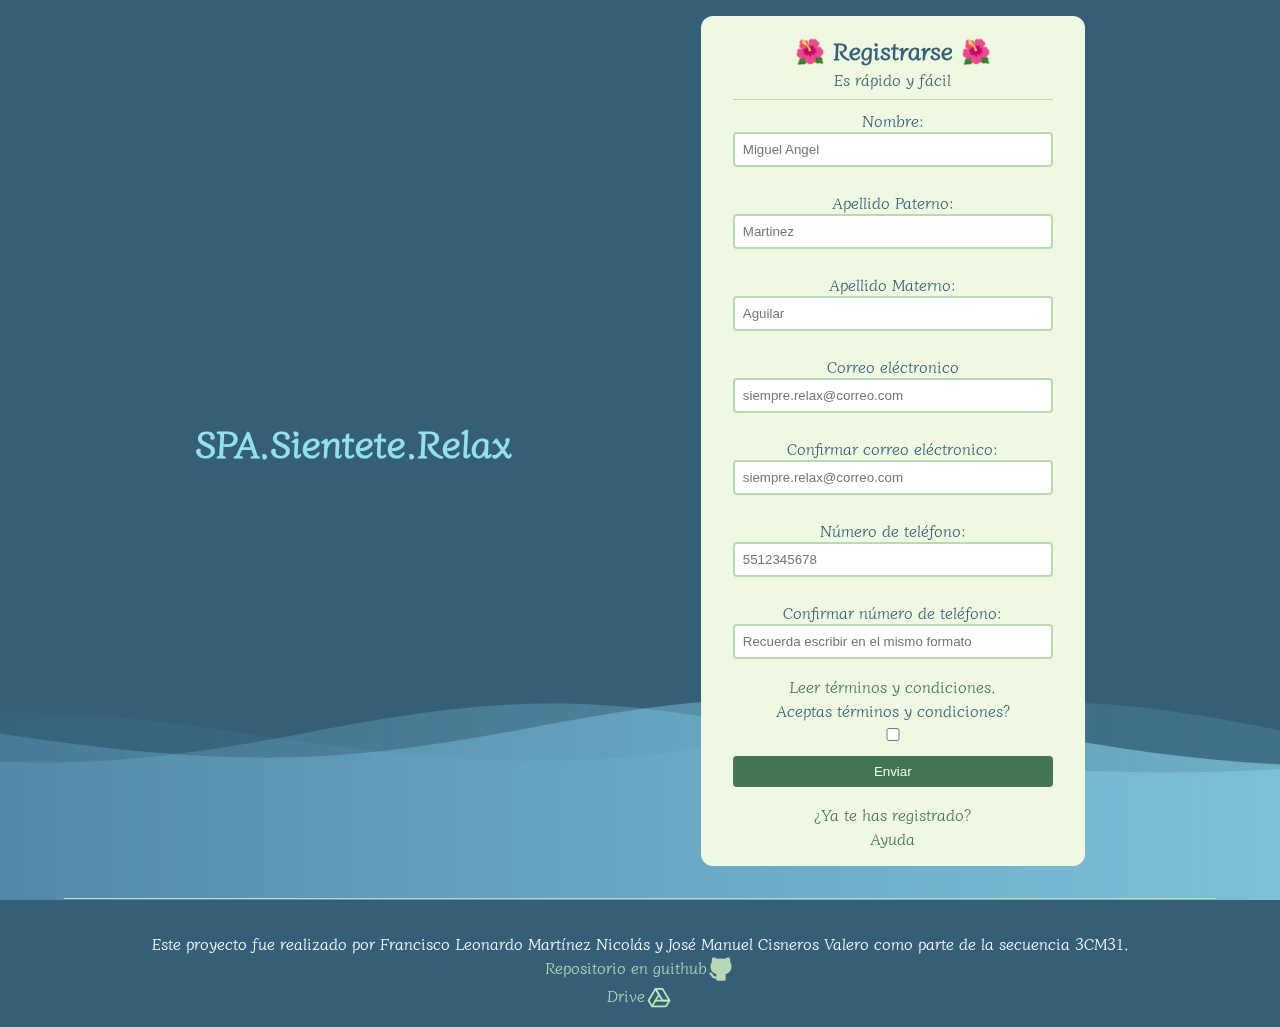
==== commit 42c1eec2: "Update index.html" ====
--- a/index.html
+++ b/index.html
@@ -306,7 +306,7 @@
         </li>
         <li>
           <a
-            href="https://drive.google.com/drive/folders/1XBI8LFywdgY94xcroCEnF5yWQRRcpbFb?usp=sharing"
+            href="https://drive.google.com/drive/folders/1pBhUkpq8E8WSVLcP1IqVdS9wJg3nHYVc?usp=sharing"
           >
             Drive
             <svg xmlns="http://www.w3.org/2000/svg" class="icon icon-tabler icon-tabler-brand-google-drive" width="28" height="28" viewBox="0 0 24 24" stroke-width="1.5" stroke="#bce9ba" fill="none" stroke-linecap="round" stroke-linejoin="round">
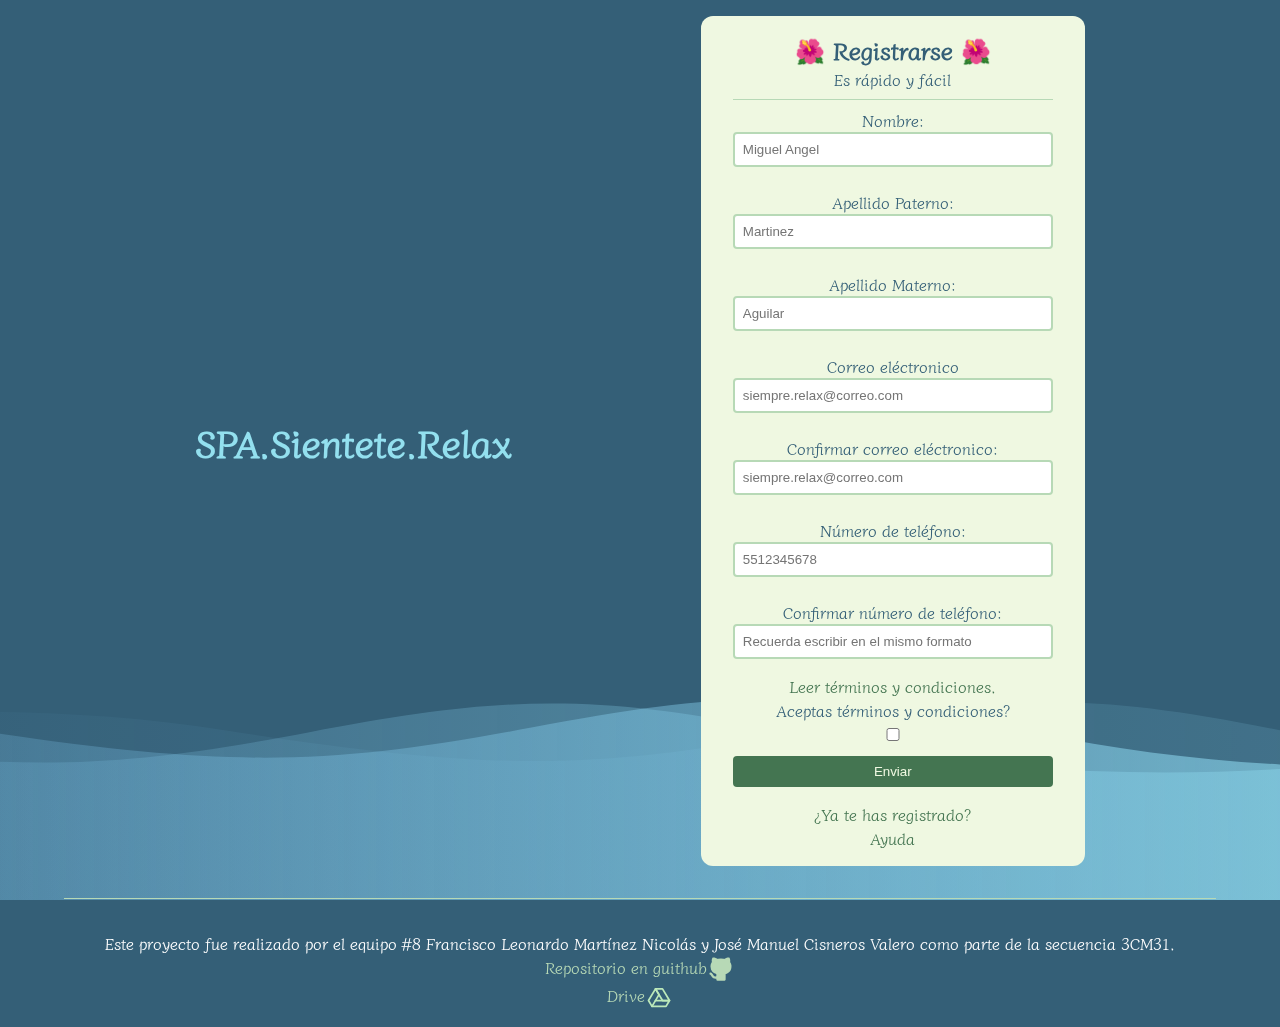
==== commit 9468ae9a: "Terminado" ====
--- a/index.html
+++ b/index.html
@@ -293,7 +293,7 @@
     </div>
     <!--Fin de la pagina-->
     <footer>
-      <p class="creditos">Este proyecto fue realizado por Francisco Leonardo Martínez Nicolás y José Manuel Cisneros Valero como parte de la secuencia 3CM31.</p>
+      <p class="creditos">Este proyecto fue realizado por el equipo #8 Francisco Leonardo Martínez Nicolás y José Manuel Cisneros Valero como parte de la secuencia 3CM31.</p>
       <ul>
         <li>
           <a href="https://github.com/Lstrappare/SistemaSPA.git"
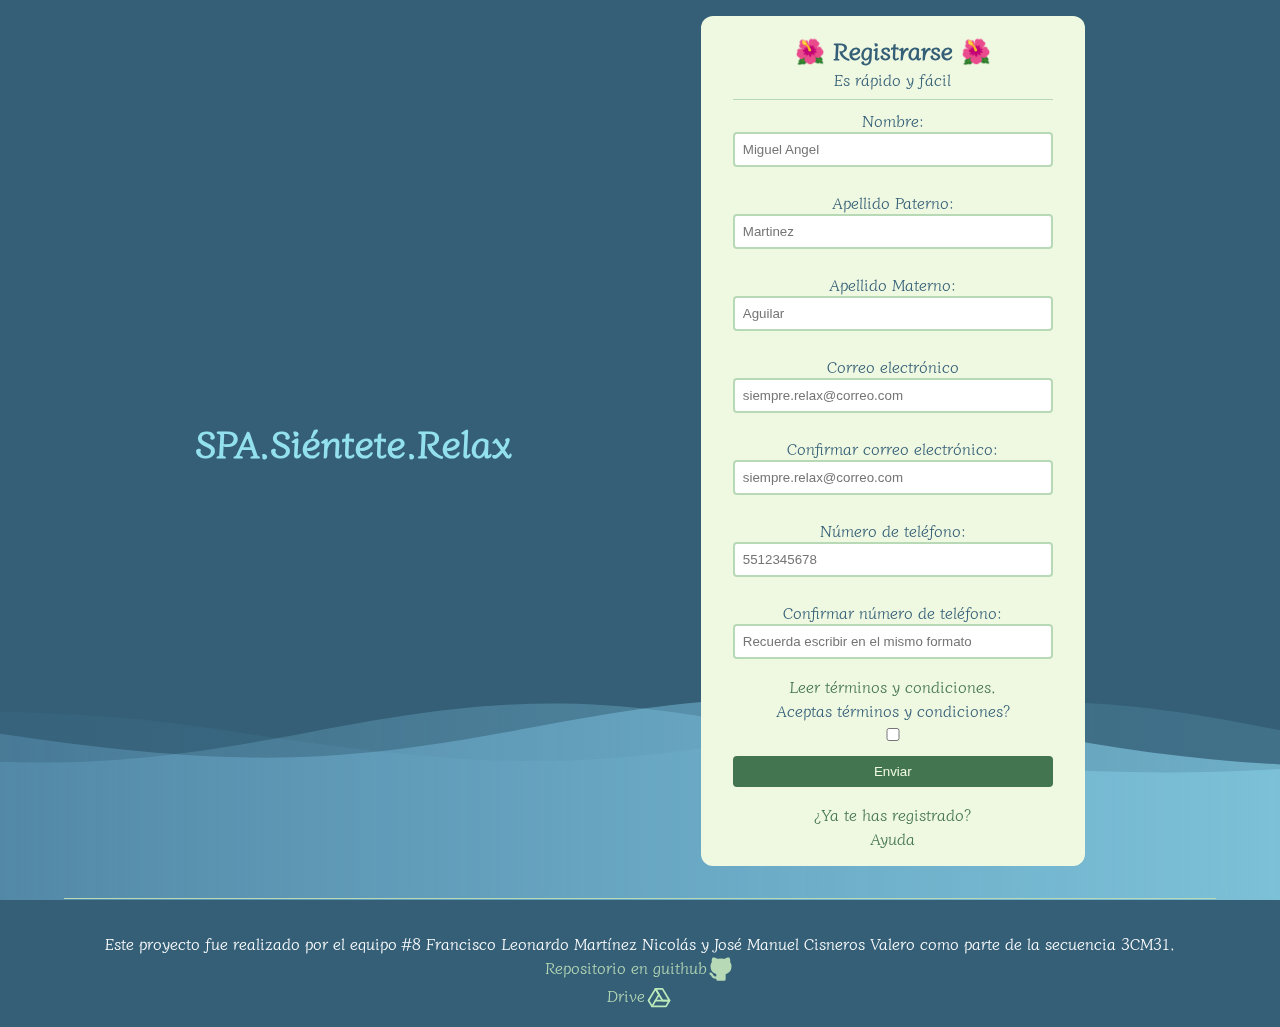
==== commit 338d9cb0: "Update index.html" ====
--- a/index.html
+++ b/index.html
@@ -24,7 +24,7 @@
   <body>
     <div class="flex">  
       <header>
-        <h1>SPA.Sientete.Relax</h1>
+        <h1>SPA.Siéntete.Relax</h1>
       </header>
       <!--Formulario-->
       <section class="registrarse">
@@ -63,7 +63,7 @@
                 required
               >
             </div>
-            <label for="email">Correo eléctronico</label>
+            <label for="email">Correo electrónico</label>
             <div class="campo">
               <input
                 type="email"
@@ -75,7 +75,7 @@
               >
               <p id="savedC"></p>
             </div>
-            <label for="emailV"> Confirmar correo eléctronico:</label>
+            <label for="emailV"> Confirmar correo electrónico:</label>
             <div class="campo">
               <input type="email" 
               id="emailV" 
